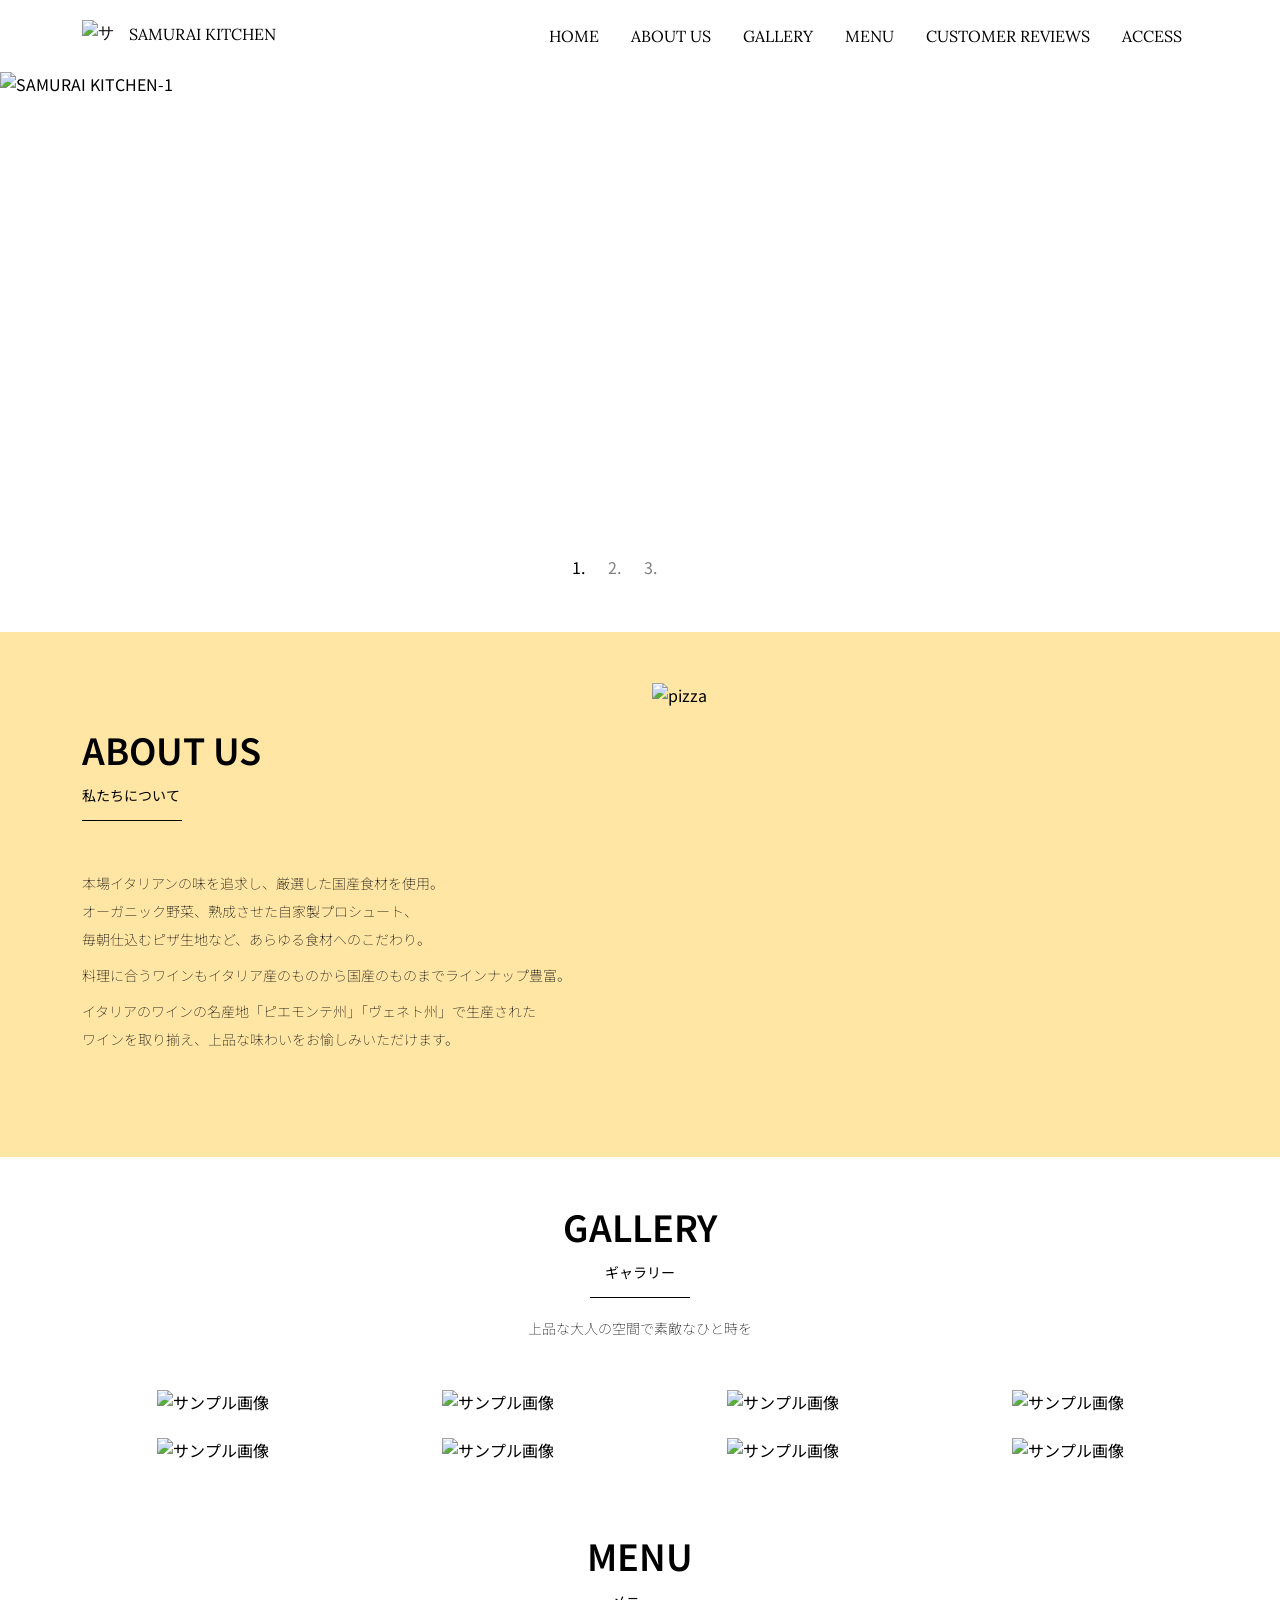
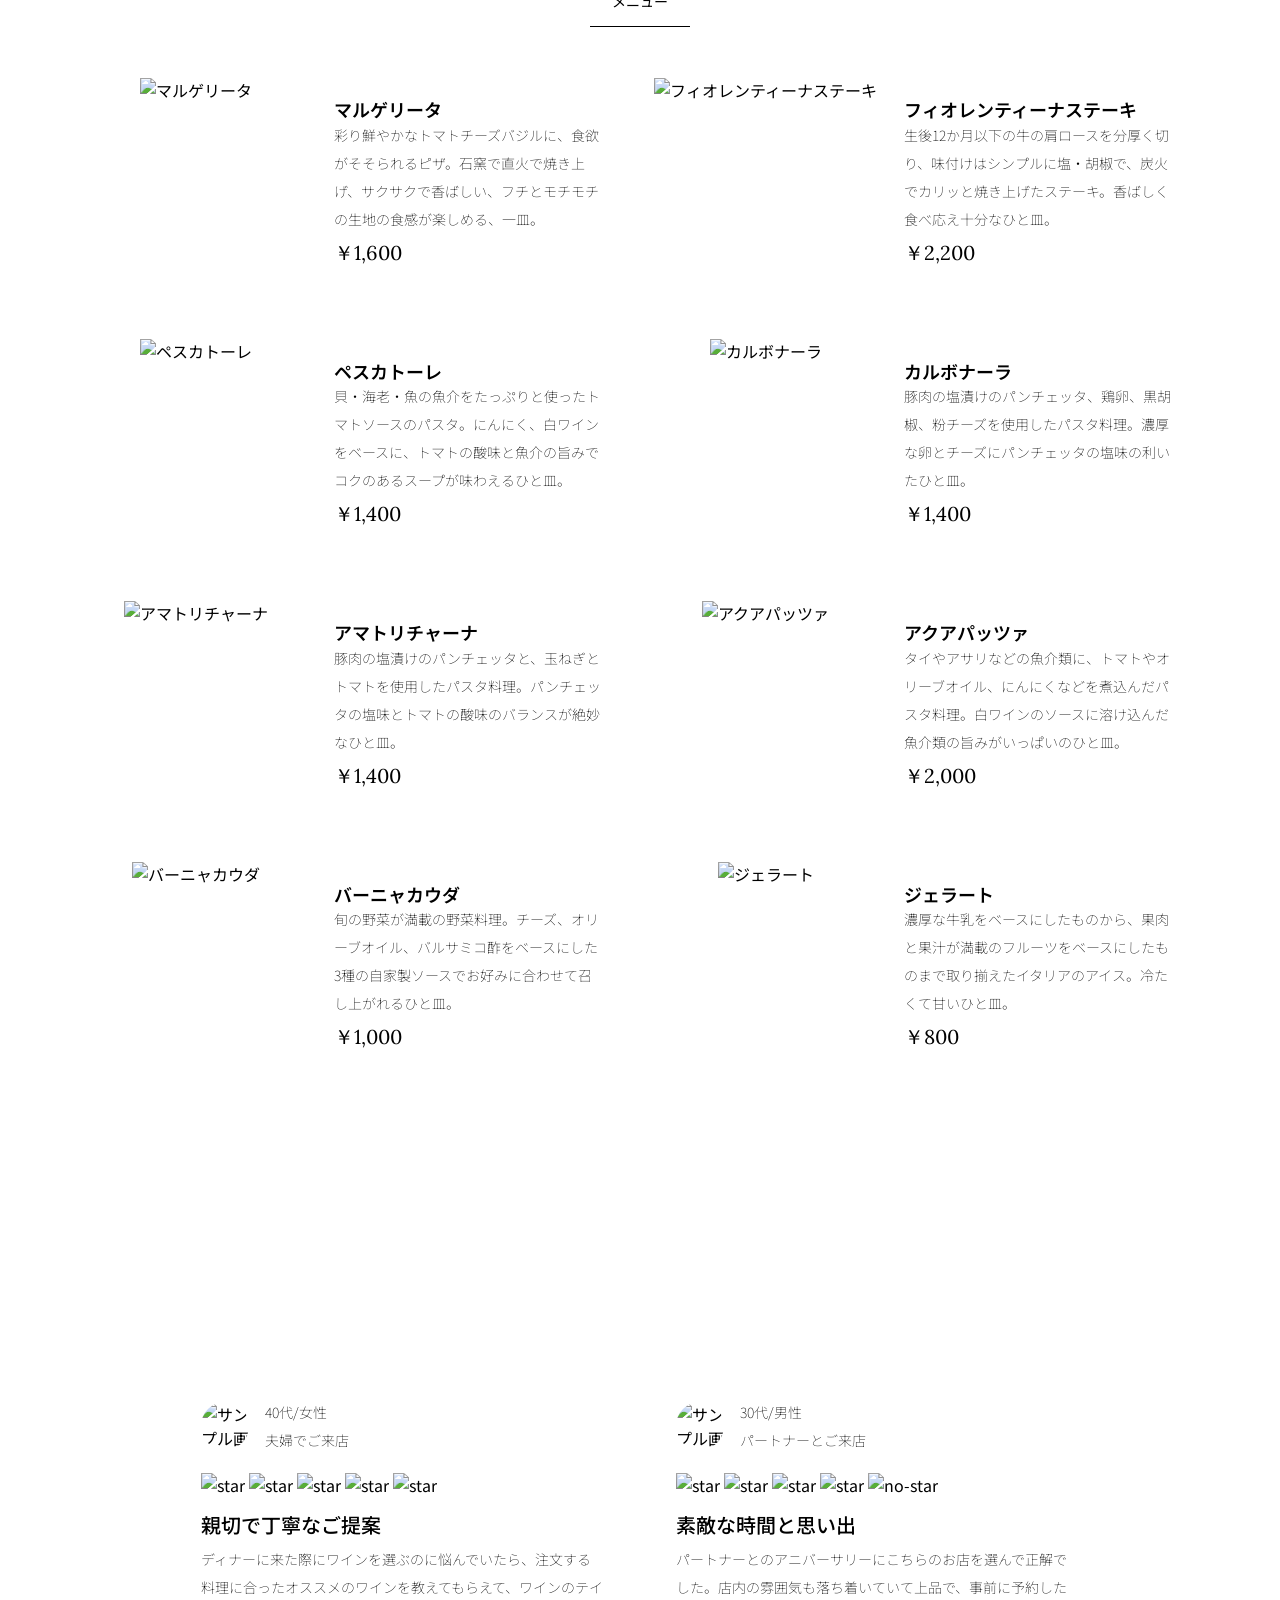
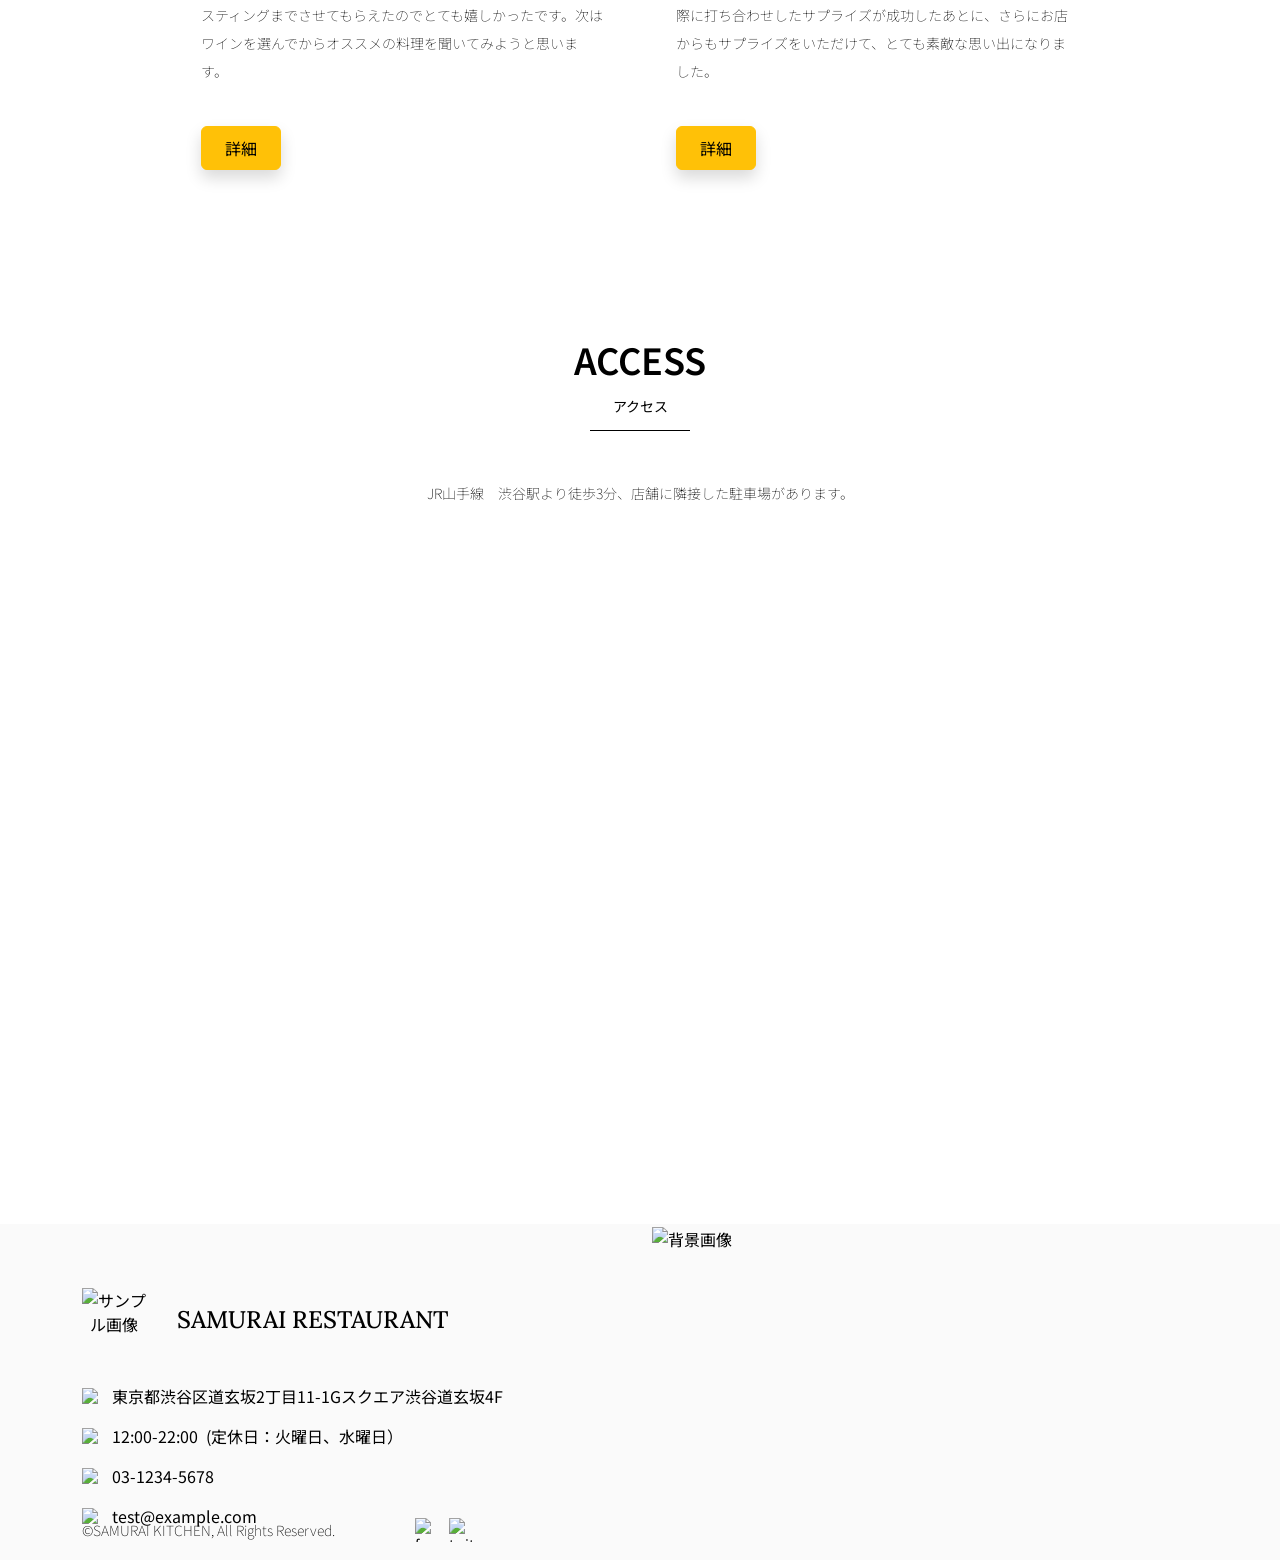
==== kadai_tutorial_output/index.html @ d1724561 "Add files via upload" ====
<!doctype html>
<html lang="ja">

<head>
  <meta charset="utf-8">
  <!-- マルチデバイス対応 -->
  <meta name="viewport" content="width=device-width, initial-scale=1">
  <meta name="description" content="">
  <meta name="author" content="SAMURAI ENGINEER">
  <title>SAMURAI XD_HTML教材</title>
  <!-- 先にBootstrapのCSSを読み込む -->
  <!-- ************************************************ bootstrap.min.cssの読み込み -->
  <!-- BootstrapのCSSの読み込み -->
  <link href="https://cdn.jsdelivr.net/npm/bootstrap@5.0.0-beta1/dist/css/bootstrap.min.css" rel="stylesheet"
    integrity="sha384-giJF6kkoqNQ00vy+HMDP7azOuL0xtbfIcaT9wjKHr8RbDVddVHyTfAAsrekwKmP1" crossorigin="anonymous">
  <!-- ************************************************ bootstrap.bundle.min.jsの読み込み -->
  <!-- BootstrapのJavaScriptライブラリの読み込み -->
  <script src="https://cdn.jsdelivr.net/npm/bootstrap@5.0.0-beta1/dist/js/bootstrap.bundle.min.js"
    integrity="sha384-ygbV9kiqUc6oa4msXn9868pTtWMgiQaeYH7/t7LECLbyPA2x65Kgf80OJFdroafW" crossorigin="anonymous" defer>
  </script>

  <!-- ************************************************ Google Font読み込み -->
  <link rel="preconnect" href="https://fonts.gstatic.com">
  <link href="https://fonts.googleapis.com/css2?family=Lora&display=swap" rel="stylesheet">
  <link href="https://fonts.googleapis.com/css2?family=Noto+Sans+JP:wght@300&display=swap" rel="stylesheet">
  <!-- ************************************************ Font Awesome -->
  <link rel="stylesheet" href="https://use.fontawesome.com/releases/v5.1.0/css/all.css"
    integrity="sha384-lKuwvrZot6UHsBSfcMvOkWwlCMgc0TaWr+30HWe3a4ltaBwTZhyTEggF5tJv8tbt" crossorigin="anonymous">

  <!-- Bootstrapの読み込みのlinkタグよりも後ろに、style.cssを読み込むlinkタグを記述する -->
  <!-- ************************************************今回作成する styles.cssの読み込み -->
  <link href="stylesheet/style.css" rel="stylesheet">
  <!-- ************************************************  -->
</head>

<body>
  <main>
    <!-- ************************************************ ナビゲーションメニュー開始 -->
    <!-- navbarでナビゲーションバー作成。navbar-expand-lgで画面幅が広いときハンバーガーボタンを非表示。 -->
    <nav class="navbar navbar-expand-lg">
      
      <!-- navbarのコンテナ -->
      <div class="container">

        <!-- navbar-brandはロゴ部分。独自クラスのmy_navbar_brandで細かな調整。 -->
        <a class="navbar-brand my_navbar_brand">

          <!-- ロゴのアイコンを配置。navbar_brand_logoは独自クラス。-->
          <img class="img-fluid navbar_brand_logo" src="img/site_logo.png" alt="サイトアイコン"><span>SAMURAI KITCHEN</span>
        </a>

        <!-- navbar-togglerはハンバーガーボタンを表示・非表示にするクラス 。-->
        <div class="navbar-toggler hamburger_menu" data-bs-toggle="collapse" data-bs-target="#navbarNav" aria-controls="navbarNav" aria-expanded="false" aria-label="Toggle navigation">
          <input type="checkbox" id="hamburger_btn_check">
          <label for="hamburger_btn_check" class="hamburger_btn">
            <img class="btn_open" src="img/button_open.png" alt="ナビゲーションメニューのボタン">
            <img class="btn_close" src="img/button_close.png" alt="ナビゲーションメニューのボタン">
          </label>
        </div>

        <!-- これ以降がナビゲーションメニュー部分。説明は後述。-->
        <div class="collapse navbar-collapse justify-content-end" id="navbarNav">
          <ul class="navbar-nav">
            <li class="nav-item px-2">
              <a class="nav-link my_nav_link my-2" aria-current="page" href="#">HOME</a>
            </li>
          
            <li class="nav-item px-2">
              <a class="nav-link my_nav_link my-2" href="#about">ABOUT US</a>
            </li>

            <li class="nav-item px-2">
              <a class="nav-link my_nav_link my-2" href="#gallery">GALLERY</a>
            </li>

            <li class="nav-item px-2">
              <a class="nav-link my_nav_link my-2" href="#menu">MENU</a>
            </li>

            <li class="nav-item px-2">
              <a class="nav-link my_nav_link my-2" href="#review">CUSTOMER REVIEWS</a>
            </li>

            <li class="nav-item px-2">
              <a class="nav-link my_nav_link my-2" href="#access">ACCESS</a>
            </li>

          </ul>
          

        </div>
      </div>
    </nav>

    <!-- ************************************************ ナビゲーションメニュー終了 -->

    <!-- ************************************************ カルーセル開始 -->

    <!-- カルーセル部分 -->
    <!-- idのmyCarouselはインジケーター部分のdata-bs-targetと紐づく必要がある。mb-5で下方向に余白追加。 -->
    <div id="myCarousel" class="carousel slide mb-5" data-bs-ride="carousel">

      <!-- インジケーター部分 -->
      <ol class="carousel-indicators">
        <!-- この箇所と前述のidは紐づいている。data-bs-slide-toの番号がカルーセルの順番。 -->
        <li data-bs-target="#myCarousel" data-bs-slide-to="0" class="active"></li>
        <li data-bs-target="#myCarousel" data-bs-slide-to="1"></li>
        <li data-bs-target="#myCarousel" data-bs-slide-to="2"></li>
      </ol>

      <!-- carousel-inner：カルーセルのキャプションと背景画像の部分。現在は1枚目だけ表示。 -->
      <div class="carousel-inner">
       <div class="carousel-item active">
        <img src="img/slider-1.jpg" alt="SAMURAI KITCHEN-1">
        <div class="carousel-caption">
          <!-- 独自クラスで位置とフォントを変更 -->
          <h1 class="my_carousel_caption">
            Welcome to<br>
            SAMURAI KITCHEN
          </h1>
        </div>
       </div>

       <!-- カルーセル2枚目 -->
       <div class="carousel-item">
        <img src="img/slider-2.jpg" alt="サンプル画像">
        <div class="carousel-caption">
          <h1 class="my_carousel_caption">
            The fabulous combination of&nbsp;wine&nbsp;and&nbsp;food
          </h1>
        </div>
       </div>

       <!-- カルーセル3枚目 -->
        <div class="carousel-item">
          <img src="img/slider-3.jpg" alt="サンプル画像">
          <div class="carousel-caption">
            <h1 class="my_carousel_caption">Get the Italian taste<br>
              at the SAMURAI&nbsp;KITCHEN
            </h1>
          </div>
        </div>

      </div>

      <!-- コントロールボタン 左側 -->
      <a class="carousel-control-prev" href="#myCarousel" role="button" data-bs-slide="prev">
        <span class="carousel-control-prev-icon" aria-hidden="true"></span>
        <span class="visually-hidden">Previous</span>
      </a>

      <!-- コントロールボタン 右側 -->
      <a class="carousel-control-next" href="#myCarousel" role="button" data-bs-slide="next">
        <span class="carousel-control-next-icon" aria-hidden="true"></span>
        <span class="visually-hidden">Next</span>
      </a>
    </div>

    <!-- ************************************************ カルーセル終了 -->

    <!-- ************************************************ アバウトセクション開始 -->
    <!-- idにはaboutを設定 -->
    <section class="about_us_bg" id="about">

      <!--コンテンツの中央揃え。上下方向にパディング（サイズ5）。下方向にマージン（サイズ5）。 -->
      <div class="container py-5 mb-5">

        <!-- rowクラス（行） -->
        <div class="row">

          <!-- 左側カラム（6/12分割） -->
          <div class="col-lg-6 text-left">

            <!-- 上下方向にパディング（サイズ5） -->
            <div class="py-5">

              <!-- 下方向にマージン（サイズ5） -->
              <h2 class="section_title about mb-5">
                ABOUT US
              </h2>
              <!-- 下方向にマージン（サイズ2） -->
              <p class="mb-2">
                本場イタリアンの味を追求し、厳選した国産食材を使用。<br>
                オーガニック野菜、熟成させた自家製プロシュート、<br>
                毎朝仕込むピザ生地など、あらゆる食材へのこだわり。<br>
              </p>

              <!-- 下方向にマージン（サイズ2） -->
              <p class="mb-2">
               料理に合うワインもイタリア産のものから国産のものまでラインナップ豊富。<br>
              </p>

              <!-- 下方向にマージン（サイズ2）-->
              <p class="mb-2">
                イタリアのワインの名産地「ピエモンテ州」「ヴェネト州」で生産された<br>
                ワインを取り揃え、上品な味わいをお愉しみいただけます。<br>
              </p>
            </div>
          </div>

          <!-- 右側カラム（6/12分割） -->
          <div class="col-lg-6">

            <!-- 画像を配置 -->
            <img src="img/img-about-us.png" class="img-fluid" alt="pizza">
          </div>
        </div>
      </div>

    </section>
    <!-- ************************************************ アバウトセクション終了 -->

    <!-- ************************************************ ギャラリーセクション開始 -->
    <section id="gallery">
      <div class="container mb-5">
        <h2 class="mb-3 section_title gallery text-center">GALLERY</h2>
        <p class="text-center mb-5">
          上品な大人の空間で素敵なひと時を
        </p>

        <div class="row">
          <div class="col-6 col-lg-3 mb-4 d-flex justify-content-center">
            <img class="img-fluid" src="img/gallery-1.jpg" alt="サンプル画像">
          </div>

          <div class="col-6 col-lg-3 mb-4 d-flex justify-content-center">
            <img class="img-fluid" src="img/gallery-2.jpg" alt="サンプル画像">
          </div>

          <div class="col-6 col-lg-3 mb-4 d-flex justify-content-center">
            <img class="img-fluid" src="img/gallery-3.jpg" alt="サンプル画像">
          </div>

          <div class="col-6 col-lg-3 mb-4 d-flex justify-content-center">
            <img class="img-fluid" src="img/gallery-4.jpg" alt="サンプル画像">
          </div>

          <div class="col-6 col-lg-3 mb-4 d-flex justify-content-center">
            <img class="img-fluid" src="img/gallery-5.jpg" alt="サンプル画像">
          </div>

          <div class="col-6 col-lg-3 mb-4 d-flex justify-content-center">
            <img class="img-fluid" src="img/gallery-6.jpg" alt="サンプル画像">
          </div>

          <div class="col-6 col-lg-3 mb-4 d-flex justify-content-center">
            <img class="img-fluid" src="img/gallery-7.jpg" alt="サンプル画像">
          </div>

          <div class="col-6 col-lg-3 mb-4 d-flex justify-content-center">
            <img class="img-fluid" src="img/gallery-8.jpg" alt="サンプル画像">
          </div>

        </div>
      </div>
    </section>
    <!-- ************************************************ ギャラリーセクション終了 -->

    <!-- ************************************************ メニューセクション -->
    <section id="menu">
      <!-- タイトル文字部分のコンテナ -->
      <div class="container">
        <div class="row">
          <div class="col-lg-12">

            <!-- タイトル文字 -->
            <!--　タイトル中央揃え、マージンを下方向へ5 -->
            <h2 class="section_title menu text-center mb-5">MENU</h2>
          </div>
        </div>
      </div>

      <!-- メニュー部分のコンテナ -->
      <div class="container mb-5">
        <div class="row">

          <!-- 左側メニュー -->
          <div class="col-12 col-lg-6">

            <!-- さらに子要素を5:7で分割 -->
            <div class="row g-0 mb-4">
              <div class="col-12 col-lg-5 text-center">

                <!-- 左側メニュー画像部分 -->
                <img src="img/margherita.png" class="img-fluid" alt="マルゲリータ">
              </div>

              <!-- 右側テキスト部分 -->
              <div class="col-12 col-lg-7 p-4">
                <h4 class="mb-0 menu_title">マルゲリータ</h4>
                <p class="my-auto">彩り鮮やかなトマトチーズバジルに、食欲がそそられるピザ。石窯で直火で焼き上げ、サクサクで香ばしい、フチとモチモチの生地の食感が楽しめる、一皿。</p>
                <p class="menu_price">￥1,600</p>
              </div>
            </div>
          </div>

          <!-- 右側部分メニュー。上記と同じ内容なのでコメント省略 -->
          <div class="col-12 col-lg-6">
            <div class="row g-0 mb-4">
              <div class="col-12 col-lg-5 text-center">
                <img src="img/steak.png" class="img-fluid" alt="フィオレンティーナステーキ">
              </div>
              <div class="col-12 col-lg-7 p-4">
                <h4 class="mb-0 menu_title">フィオレンティーナステーキ</h4>
                <p class="my-auto">生後12か月以下の牛の肩ロースを分厚く切り、味付けはシンプルに塩・胡椒で、炭火でカリッと焼き上げたステーキ。香ばしく食べ応え十分なひと皿。</p>
                <p class="menu_price">￥2,200</p>
              </div>
            </div>
          </div>
          <!-- 以降、メニューの数だけ同じコード繰り返し記載 -->

          <!-- 左側メニュー -->
          <div class="col-12 col-lg-6">

            <!-- さらに子要素を5:7で分割 -->
            <div class="row g-0 mb-4">
              <div class="col-12 col-lg-5 text-center">

                <!-- 左側メニュー画像部分 -->
                <img src="img/pescatore.png" class="img-fluid" alt="ペスカトーレ">
              </div>

              <!-- 右側テキスト部分 -->
              <div class="col-12 col-lg-7 p-4">
                <h4 class="mb-0 menu_title">ペスカトーレ</h4>
                <p class="my-auto">貝・海老・魚の魚介をたっぷりと使ったトマトソースのパスタ。にんにく、白ワインをベースに、トマトの酸味と魚介の旨みでコクのあるスープが味わえるひと皿。</p>
                <p class="menu_price">￥1,400</p>
              </div>
            </div>
          </div>

          <!-- 右側部分メニュー。上記と同じ内容なのでコメント省略 -->
          <div class="col-12 col-lg-6">
            <div class="row g-0 mb-4">
              <div class="col-12 col-lg-5 text-center">
                <img src="img/carbonara.png" class="img-fluid" alt="カルボナーラ">
              </div>
              <div class="col-12 col-lg-7 p-4">
                <h4 class="mb-0 menu_title">カルボナーラ</h4>
                <p class="my-auto">豚肉の塩漬けのパンチェッタ、鶏卵、黒胡椒、粉チーズを使用したパスタ料理。濃厚な卵とチーズにパンチェッタの塩味の利いたひと皿。</p>
                <p class="menu_price">￥1,400</p>
              </div>
            </div>
          </div>

          <!-- 左側メニュー -->
          <div class="col-12 col-lg-6">

            <!-- さらに子要素を5:7で分割 -->
            <div class="row g-0 mb-4">
              <div class="col-12 col-lg-5 text-center">

                <!-- 左側メニュー画像部分 -->
                <img src="img/amatriciana.png" class="img-fluid" alt="アマトリチャーナ">
              </div>

              <!-- 右側テキスト部分 -->
              <div class="col-12 col-lg-7 p-4">
                <h4 class="mb-0 menu_title">アマトリチャーナ</h4>
                <p class="my-auto">豚肉の塩漬けのパンチェッタと、玉ねぎとトマトを使用したパスタ料理。パンチェッタの塩味とトマトの酸味のバランスが絶妙なひと皿。</p>
                <p class="menu_price">￥1,400</p>
              </div>
            </div>
          </div>

          <!-- 右側部分メニュー。上記と同じ内容なのでコメント省略 -->
          <div class="col-12 col-lg-6">
            <div class="row g-0 mb-4">
              <div class="col-12 col-lg-5 text-center">
                <img src="img/acqua-pazza.png" class="img-fluid" alt="アクアパッツァ">
              </div>
              <div class="col-12 col-lg-7 p-4">
                <h4 class="mb-0 menu_title">アクアパッツァ</h4>
                <p class="my-auto">タイやアサリなどの魚介類に、トマトやオリーブオイル、にんにくなどを煮込んだパスタ料理。白ワインのソースに溶け込んだ魚介類の旨みがいっぱいのひと皿。</p>
                <p class="menu_price">￥2,000</p>
              </div>
            </div>
          </div>

          <!-- 左側メニュー -->
          <div class="col-12 col-lg-6">

            <!-- さらに子要素を5:7で分割 -->
            <div class="row g-0 mb-4">
              <div class="col-12 col-lg-5 text-center">

                <!-- 左側メニュー画像部分 -->
                <img src="img/bagna-cauda.png" class="img-fluid" alt="バーニャカウダ">
              </div>

              <!-- 右側テキスト部分 -->
              <div class="col-12 col-lg-7 p-4">
                <h4 class="mb-0 menu_title">バーニャカウダ</h4>
                <p class="my-auto">旬の野菜が満載の野菜料理。チーズ、オリーブオイル、バルサミコ酢をベースにした3種の自家製ソースでお好みに合わせて召し上がれるひと皿。</p>
                <p class="menu_price">￥1,000</p>
              </div>
            </div>
          </div>

          <!-- 右側部分メニュー。上記と同じ内容なのでコメント省略 -->
          <div class="col-12 col-lg-6">
            <div class="row g-0 mb-4">
              <div class="col-12 col-lg-5 text-center">
                <img src="img/gelato.png" class="img-fluid" alt="ジェラート">
              </div>
              <div class="col-12 col-lg-7 p-4">
                <h4 class="mb-0 menu_title">ジェラート</h4>
                <p class="my-auto">濃厚な牛乳をベースにしたものから、果肉と果汁が満載のフルーツをベースにしたものまで取り揃えたイタリアのアイス。冷たくて甘いひと皿。</p>
                <p class="menu_price">￥800</p>
              </div>
            </div>
          </div>

          <!-- 以下の閉じタグ3つは必要 -->
        </div>
      </div>

    </section>
    <!-- ************************************************ メニューセクション終了 -->

    <!-- ************************************************ レビューセクション開始 -->
    <section id="review">

      <!-- review wrapperで背景画像を設定します -->
      <div class="review_wrapper">

        <!-- container部分 -->
        <div class="container py-5 mb-5">

          <!-- 中央揃えでタイトルを表示 -->
          <div class="text-center mb-5">
            <h2 class="section_title review text-center text-white">CUSTOMER REVIEWS</h2>
          </div>

          <!-- row部分：左右のカラムを中央揃え -->
          <div class="row pb-5 justify-content-center">

            <!-- 左側カラム -->
            <div class="col-12 col-lg-5 mt-3">

              <!-- 背景色を白色に設定 -->
              <div class="bg-white h_420">

                <!-- 内側にパディング4 -->
                <div class="p-4">

                  <!-- 顔写真と年齢などのテキストはd-flexで横並びにする　中央揃え -->
                  <div class="d-flex align-items-center">
                    <!-- お客様の画像を配置 -->
                    <img src="img/customer-woman.png" class="reviewer_img" alt="サンプル画像">
                    <div>
                      <!-- お客様情報のテキスト -->
                      <p class="my-0">40代/女性</p>
                      <p class="my-0">夫婦でご来店</p>
                    </div>
                  </div>

                  <div class="my-3">
                    <!-- 星の画像を表示 -->
                    <img src="img/star-point.png" class="star_img" alt="star">
                    <img src="img/star-point.png" class="star_img" alt="star">
                    <img src="img/star-point.png" class="star_img" alt="star">
                    <img src="img/star-point.png" class="star_img" alt="star">
                    <img src="img/star-point.png" class="star_img" alt="star">
                  </div>

                  <!-- レビュータイトル -->
                  <h5>親切で丁寧なご提案</h5>
                  <!-- レビュー内容 -->
                  <p>
                    ディナーに来た際にワインを選ぶのに悩んでいたら、注文する料理に合ったオススメのワインを教えてもらえて、ワインのテイスティングまでさせてもらえたのでとても嬉しかったです。次はワインを選んでからオススメの料理を聞いてみようと思います。
                  </p>

                  <!-- 黄色のボタンを配置 -->
                  <button type="button" class="btn btn-warning shadow fix_bottom">詳細</button>
                </div>
              </div>
            </div>

            <!-- 右側カラム：左側カラムと内容が同じなので説明は省略 -->
            <div class="col-12 col-lg-5 mt-3">
              <div class="bg-white h_420">
                <div class="p-4">
                  <div class="d-flex align-items-center">
                    <img src="img/customer-man.png" class="reviewer_img" alt="サンプル画像">
                    <div>
                      <p class="my-0">30代/男性</p>
                      <p class="my-0">パートナーとご来店</p>
                    </div>
                  </div>
                  <div class="my-3">
                    <img src="img/star-point.png" class="star_img" alt="star">
                    <img src="img/star-point.png" class="star_img" alt="star">
                    <img src="img/star-point.png" class="star_img" alt="star">
                    <img src="img/star-point.png" class="star_img" alt="star">
                    <img src="img/star-no-point.png" class="star_img" alt="no-star">
                  </div>
                  <h5>素敵な時間と思い出</h5>
                  <p>
                    パートナーとのアニバーサリーにこちらのお店を選んで正解でした。店内の雰囲気も落ち着いていて上品で、事前に予約した際に打ち合わせしたサプライズが成功したあとに、さらにお店からもサプライズをいただけて、とても素敵な思い出になりました。
                  </p>
                  <button type="button" class="btn btn-warning shadow fix_bottom">詳細</button>
                </div>
              </div>
            </div>
          </div>
         </div>
      </div>
    </section>

    <!-- ************************************************ レビューセクション終了 -->



    <!-- ************************************************ アクセスセクション開始 -->
    <section id="access">
      <div class="container">

        <div class="row">
          <div class="col-lg-12 text-center mb-5">
            <h2 class="section_title text-center access mb-5">ACCESS</h2>
            <p>JR山手線　渋谷駅より徒歩3分、店舗に隣接した駐車場があります。</p>
          </div>
        </div>
      </div>

      <div class="container mb-5 px-2">
        <!-- この部分にマップを配置 -->
        <iframe src="https://www.google.com/maps/embed?pb=!1m18!1m12!1m3!1d3241.2787757026895!2d139.74691877483653!3d35.67013713058501!2m3!1f0!2f0!3f0!3m2!1i1024!2i768!4f13.1!3m3!1m2!1s0x60188b602972bb83%3A0xa6b553df33a5bd04!2zU0FNVVJBSSBFTkdJTkVFUiDkvo3jgqjjg7Pjgrjjg4vjgqI!5e0!3m2!1sja!2sjp!4v1781407801651!5m2!1sja!2sjp" width="800" height="600" style="border:0;" allowfullscreen="" loading="lazy" referrerpolicy="no-referrer-when-downgrade" class="w-100" style="height: 50vh;" loading="lazy"></iframe>
      </div>
    </section>
    <!-- ************************************************ アクセスセクション終了 -->


    <!-- ************************************************ フッター開始 -->
    <footer id="footer">
      <div class="container">
        <div class="row">

          <!-- 2カラムに分けたレイアウトの左側カラム -->
          <div class="col-12 col-lg-6 position-relative">

            <!-- 左側カラムのレイアウトをさらに分けるためにrowを使用 -->
            <div class="row pt-5">

              <!-- 画面をさらに2:10に分割 -->
              <!-- ここは2:10の2の部分 -->
              <div class="col-lg-2 text-center my-3">

                <!-- サイトロゴ -->
                <img class="img-fluid footer_brand_logo" src="img/site_logo.png" alt="サンプル画像">
              </div>

              <!-- ここは2:10の10の部分 -->
              <div class="col-lg-10 align-self-center my-3">
                <!-- タイトル文字 -->
                <h2 class="m-0 footer_text">SAMURAI RESTAURANT</h2>
              </div>
            </div>

            <!-- 営業時間などのテキストを追加 -->
            <div class="restaurant_info py-3">
              <div class="d-flex mb-3">
                <img src="img/icon-Marker.png" alt="marker">
                <p class="p-0 m-0">東京都渋谷区道玄坂2丁目11-1Gスクエア渋谷道玄坂4F</p>
              </div>
              <div class="d-flex mb-3">
                <img src="img/icon-Clock.png" alt="clock">
                <p class="p-0 m-0">12:00-22:00&nbsp;&nbsp;(定休日：火曜日、水曜日）</p>
              </div>
              <div class="d-flex mb-3">
                <img src="img/icon-Phone.png" alt="phone">
                <p class="p-0 m-0">03-1234-5678</p>
              </div>
              <div class="d-flex mb-3">
                <img src="img/icon-Mail.png" alt="mail">
                <p class="p-0 m-0">test@example.com</p>
              </div>
            </div>

            <!-- コピーライトを追加 -->
            <div class="copy_right align-items-center">
              <p>
                ©SAMURAI KITCHEN, All Rights Reserved.
              </p>

              <!-- SNSアイコンを表示 -->
              <img src="img/icon-facebook.png" class="sns_img" alt="facebook">
              <img src="img/icon-twitter.png" class="sns_img" alt="twitter">
            </div>
          </div>

          <!-- 2カラムに分けたレイアウトの右側カラム -->
          <div class="col-12 col-lg-6 d-none d-lg-block">
            <!-- 背景画像を表示 -->
            <img src="img/background-footer.jpg" alt="背景画像">
          </div>
        </div>
      </div>
    </footer>
    <!-- ************************************************ フッター終了 -->
  </main>
</body>

</html>
---- kadai_tutorial_output/stylesheet/style.css ----
/* ----------------------------------------------- 共通 */
html,
body {
  overflow-x: hidden;
}

body {
  color: #000000;
  font-family: 'Noto Sans JP', sans-serif;
  padding-bottom: 0;

}

p {
  line-height: 2.0em;
  font-weight: 100;
  font-style: normal;
  font-size: 14px;

}

.section_title {
  /* フォントサイズ36px */
  font-size: 36px;

  /* フォントの太さ600 標準は400です */
  font-weight: 600;
}

/* section_titleに疑似要素を追加 */
.section_title::after {
  /* 疑似要素はデフォルトでインライン要素のためブロック要素に変更 */
  display: block;

  /* サブタイトル文字の大きさや余白を設定 */
  font-size: 14px;
  font-weight: 400;
  padding: 16px 0 16px;

  /* 下線の幅を100pxに設定 */
  width: 100px;

  /* 下線を直線・1px・黒色に設定 */
  border-bottom: solid 1px #000000;
}


/* ----------------------------------------------- ナビゲーションメニュー */
.navbar_brand_logo {
  
  /* サイズを32pxの正方形へ変更 */
  width: 32px;
  height: 32px;

  /* imgはインライン要素なのでインラインブロックに設定 */
  display: inline-block;

  /* "SAMURAI KITCHEN" 文字との空白を15pxに設定 */
  margin-right: 15px;
}

.my_navbar_brand,
.my_nav_link {
  font-size: 16px;
  font-family: 'Lora', serif;
  color: #000000 !important;
}

/* Bootstrapのボタンに初期設定されている周囲のborder（枠線）を消す */
.navbar-toggler {
  padding: 0 !important;
  border: none;
}

/* ハンバーガーボタンがチェック状態である（押されている）とき、閉じるボタン（×）を表示する */
#hamburger_btn_check:checked~.hamburger_btn .btn_close {
  display: block;
}

/* ハンバーガーボタンがチェック状態である（押されている）とき、ハンバーガーを表示しない */
#hamburger_btn_check:checked~.hamburger_btn .btn_open {
  display: none;
}

/* 最初に表示したときは、閉じるボタン（×）は表示しない */
.btn_close {
  display: none;
}

/* ハンバーガーボタンが押されているかを判断するためのチェックボックスは隠す */
#hamburger_btn_check {
  display: none;
}


/* ----------------------------------------------- ナビゲーションバー */





/* ----------------------------------------------- カールセル */
.my_carousel_caption {

  /* フォントサイズ52px */
  font-size: 52px;

  /* 上下方向に余白追加 */
  padding-top: 1.25rem;
  padding-bottom: 1.25rem;

  /* フォント色は白色 */
  color: #fff;

  /* テキスト中央揃え */
  text-align: center;
  font-family: 'Lora', serif;
  line-height: 1.5em;
}

.my_carousel_caption::before {
  content: url(../img/logoSymbol_White.png);
  display: block;
}

/* スマートフォン画面幅（画面幅が最大375pxまで）の場合、以下のスタイルを適用。　*/
@media screen and (max-width:375px) {
  .my_carousel_caption {

    /* フォントサイズを27pxにする */
    font-size: 27px;
  }
}

/* carousel-itemの高さを32remに指定 */
.carousel-item {
  height: 32rem;
}

/* carousel-item直下の子要素imgタグに設定 */
.carousel-item>img {

  /* 絶対位置を指定 */
  position: absolute;
  top: 0;
  left: 0;
  min-width: 100%;

  /* 高さはcarousel-itemに揃える */
  height: 32rem;
}






/* ----------------------------------------------- アバウト */

/* aboutクラスのあとに"私たちについて"の文字を追加 */
.about::after {
  content: "私たちについて";
}

.about_us_bg {
  background-color: #FFE6A5;
}




/* ----------------------------------------------- ギャラリー */
.gallery::after {
  content: "ギャラリー";
  margin: 0 auto 0;
}




/* ----------------------------------------------- メニュー */
.menu::after {
  content: "メニュー";
  margin: 0 auto 0;
}

.menu_title {
  font-size: 18px;
  font-weight: 600;
  font-style: normal;
}

.menu_price {
  font-size: 20px;
  font-weight: 400;
  font-family: 'Lora', serif;
}


/* ----------------------------------------------- レビュー */
/* 背景画像を設定 */
.review_wrapper {
  background-image: url(../img/background-reviews.jpg);
  background-repeat: no-repeat;
  background-size: cover;
}

/* サブタイトルを疑似要素で表示 */
.review::after {
  content: "お客様の声";
  margin: 0 auto 0;
  border-bottom: solid 1px #FFFFFF;
}

/* 白い背景色の高さを固定 */
.h_420 {
  height: 420px;
  position: relative;
}

/* レビューの画像を修正 */
.reviewer_img {
  /* サイズを48px */
  width: 48px;
  height: 48px;

  /* 円形にします */
  border-radius: 50%;
  margin-right: 16px;
}

/* 星のアイコン画像です */
.star_img {
  /* サイズを25pxにします */
  width: 25px;
  height: 25px;
}

/* 詳細ボタンを下部に固定 */
.fix_bottom {
  /* positionプロパティで絶対配置 */
  position: absolute;

  /* ボタンのサイズ変更 */
  width: 80px;
  height: 44px;

  /* 左から24px、下から24pxの位置に配置 */
  left: 24px;
  bottom: 24px;
}

/* ----------------------------------------------- アクセス */
.access::after {
  content: "アクセス";
  margin: 0 auto 0;
}




/* ----------------------------------------------- フッター */
 /* 背景色を画像の背景と同じ色に設定 */
#footer {
  background-color: #FAFAFA;
}

/* position: absoluteで下からの距離で固定 */
.copy_right {
  font-size: 14px;

  /* 先祖要素のdivタグの左下の角を基準に絶対配置します */
  position: absolute;

  /* 下から1rem 左から12px */
  bottom: 1rem;
  left: 12px;
  display: flex;
}

/* copy_rightのクラスを適用したdivタグの子要素のpタグに適用される */
.copy_right>p {
  margin-right: 5rem;
  margin-bottom: 0;
}

/* copy_rightのクラスを適用したdivタグの子要素で、sns_imgクラスを適用しているimgタグに適用される */
.copy_right>img.sns_img {
  /* SNSアイコンのサイズ24px */
  height: 24px;
  width: 24px;

  /* 右方向へ余白10px */
  margin-right: 10px;
  margin-top: 0;
}

/* restaurant_info直下の子要素pタグ全てに適用される */
.restaurant_info p {
  font-weight: 400;
  line-height: 1.5;
  font-size: 16px;
}

/* restaurant_info直下の子要素imgタグ全てに適用される */
.restaurant_info img {
  width: 20px;
  height: 20px;
  margin-right: 10px;
  line-height: 1.5;
  margin-top: auto;
}

/* サイトアイコンを64pxに設定 */
.footer_brand_logo {
  width: 64px;
  height: 64px;
  display: inline-block;
  /* 右側余白15px */
  margin-right: 15px;
}

/* サイトタイトルのフォントをserif体（明朝体）に設定 */
.footer_text {
  font-size: 24px;
  font-family: 'Lora', serif;
}

@media screen and (max-width: 991px) {
  .footer_text,
  .copy_right {
    margin-top: 2rem;
    text-align: center;
    position: relative;
  }

  .copy_right>p,img {
    margin-right: 1rem;
    font-size: 14px;
    margin: 0;
    line-height: 35px;
  }
}
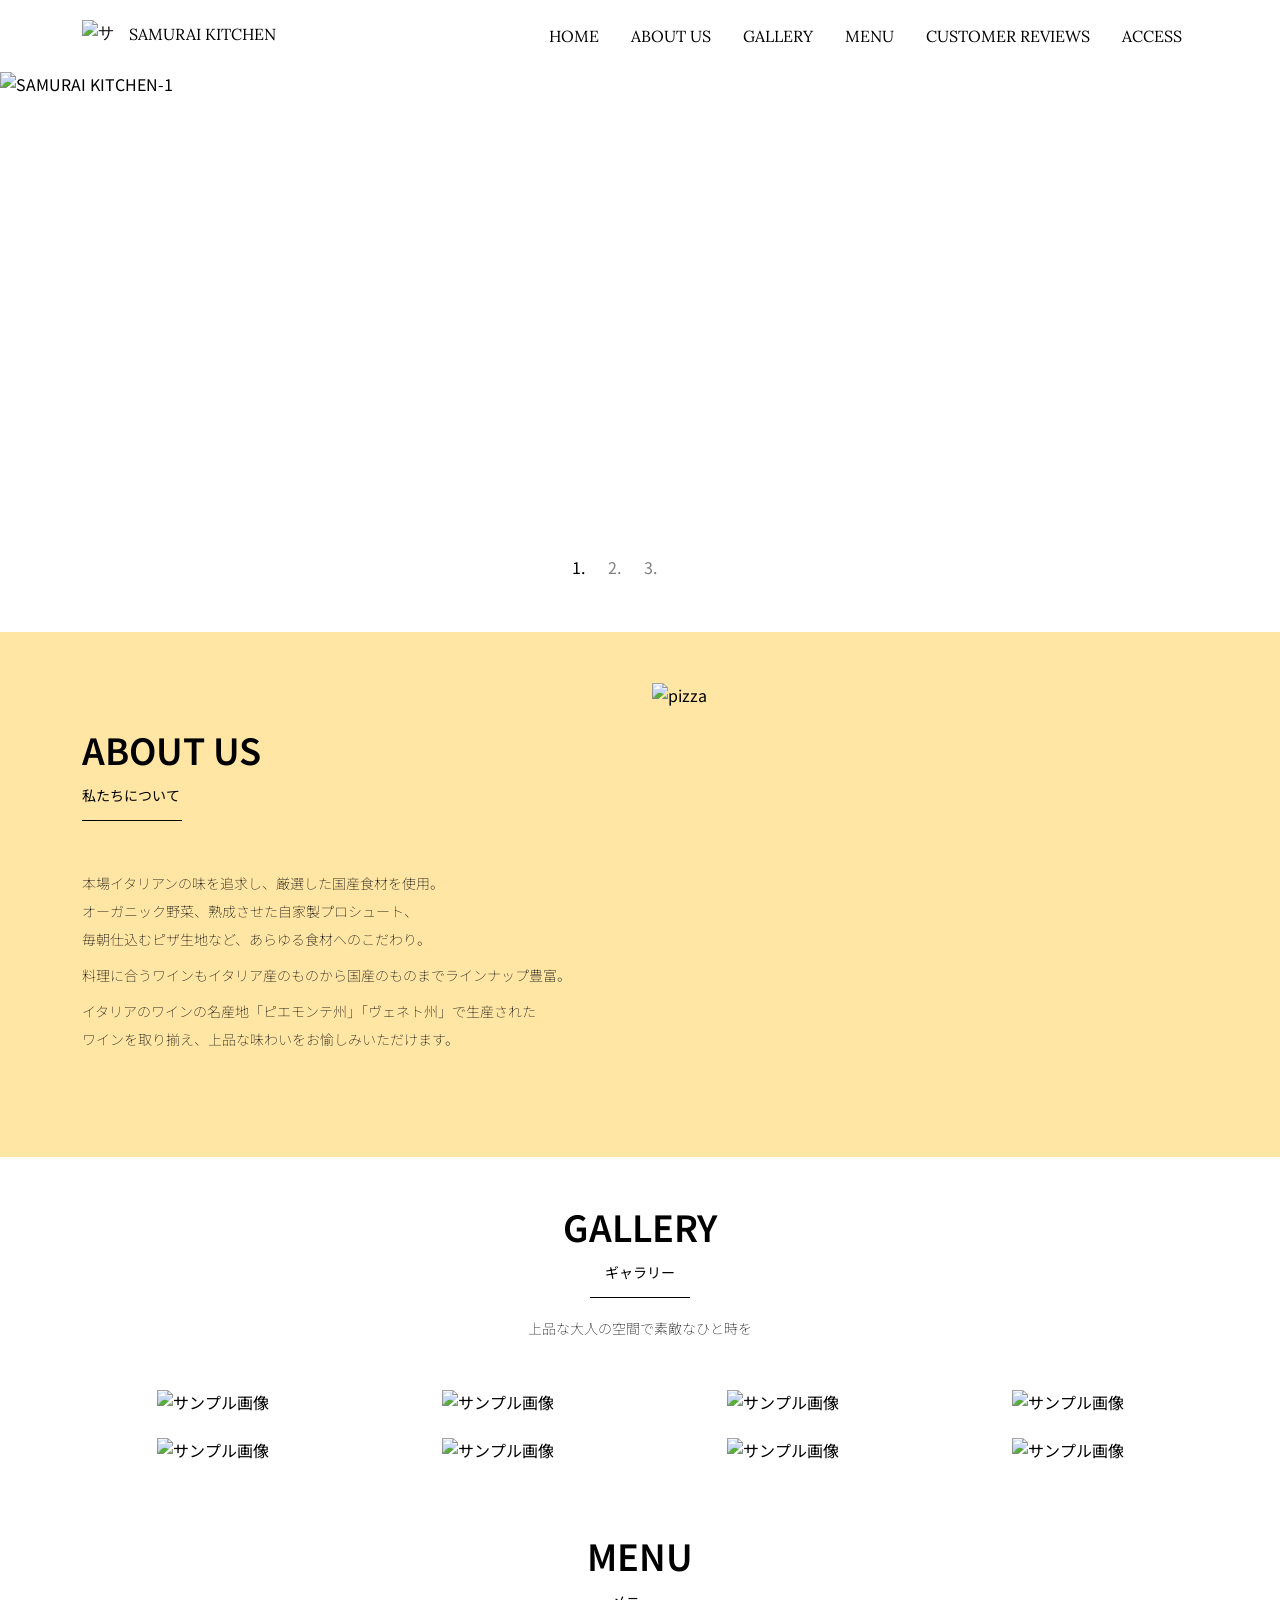
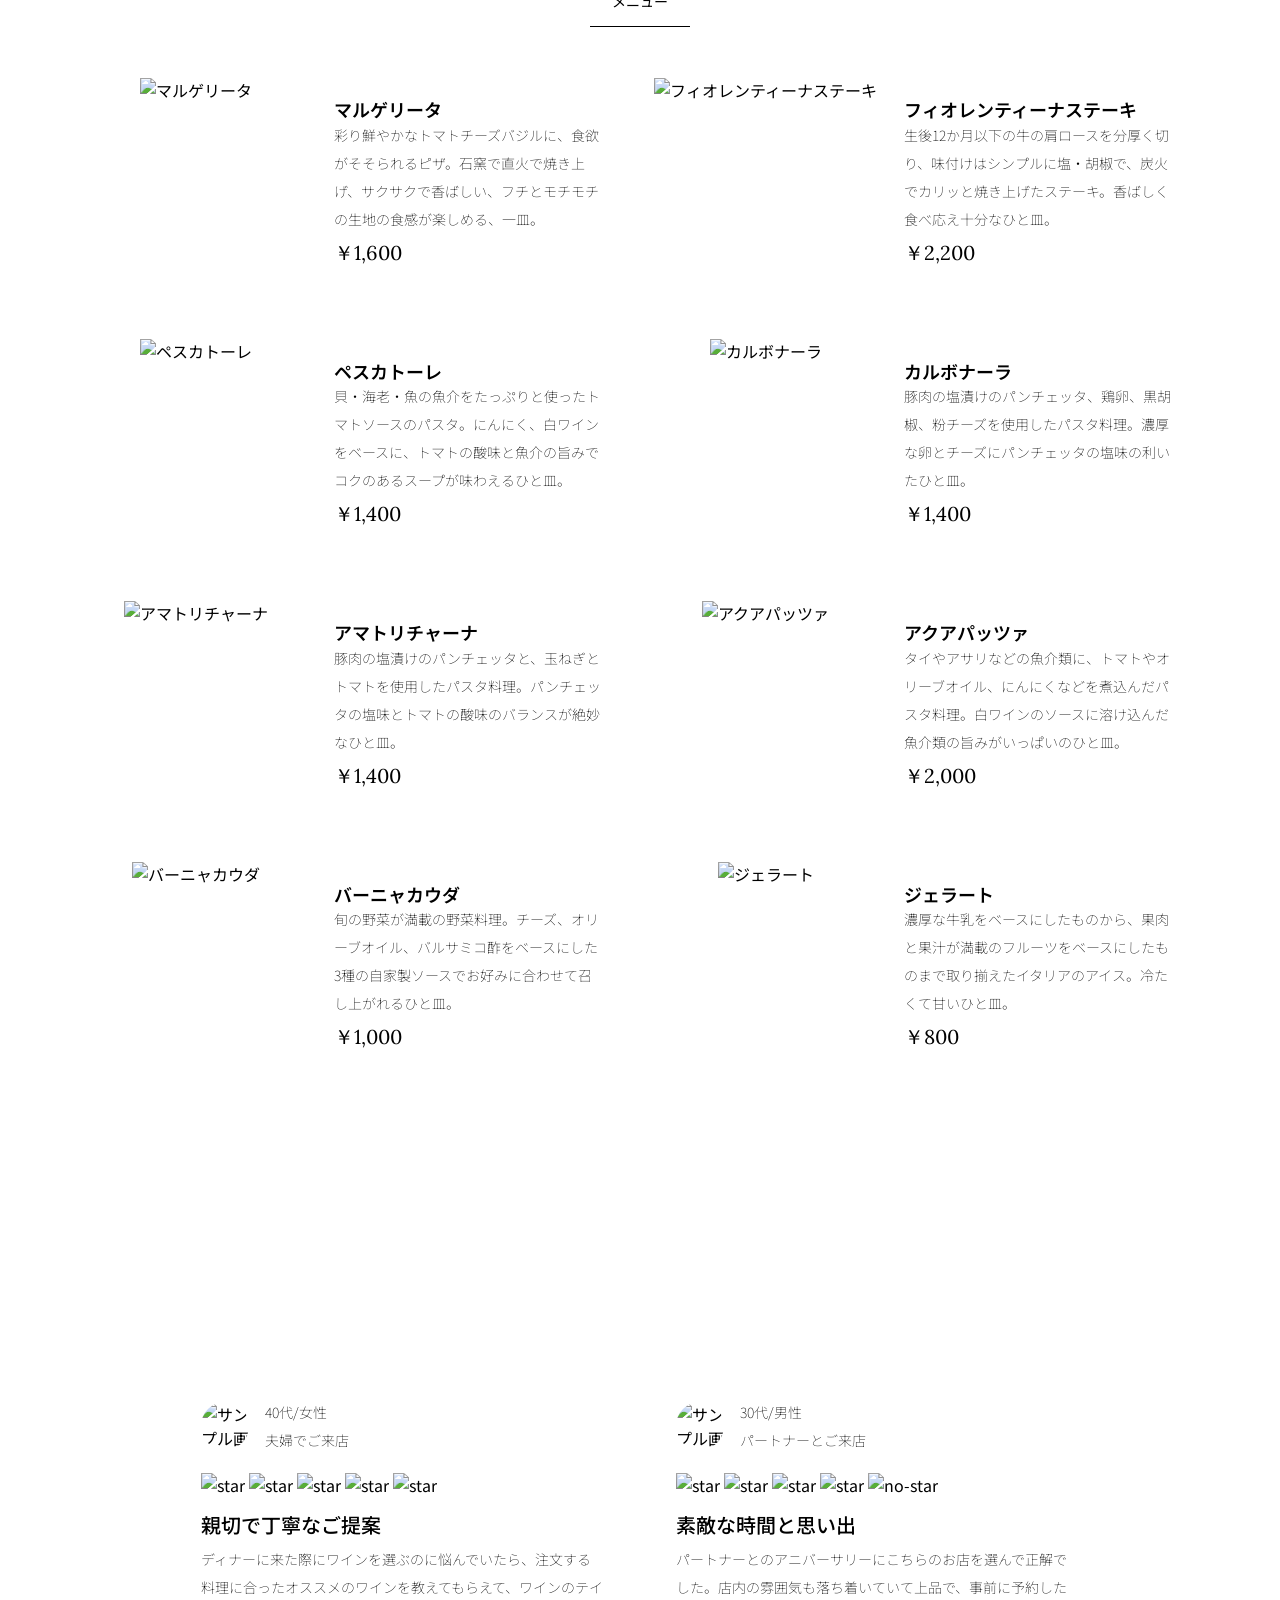
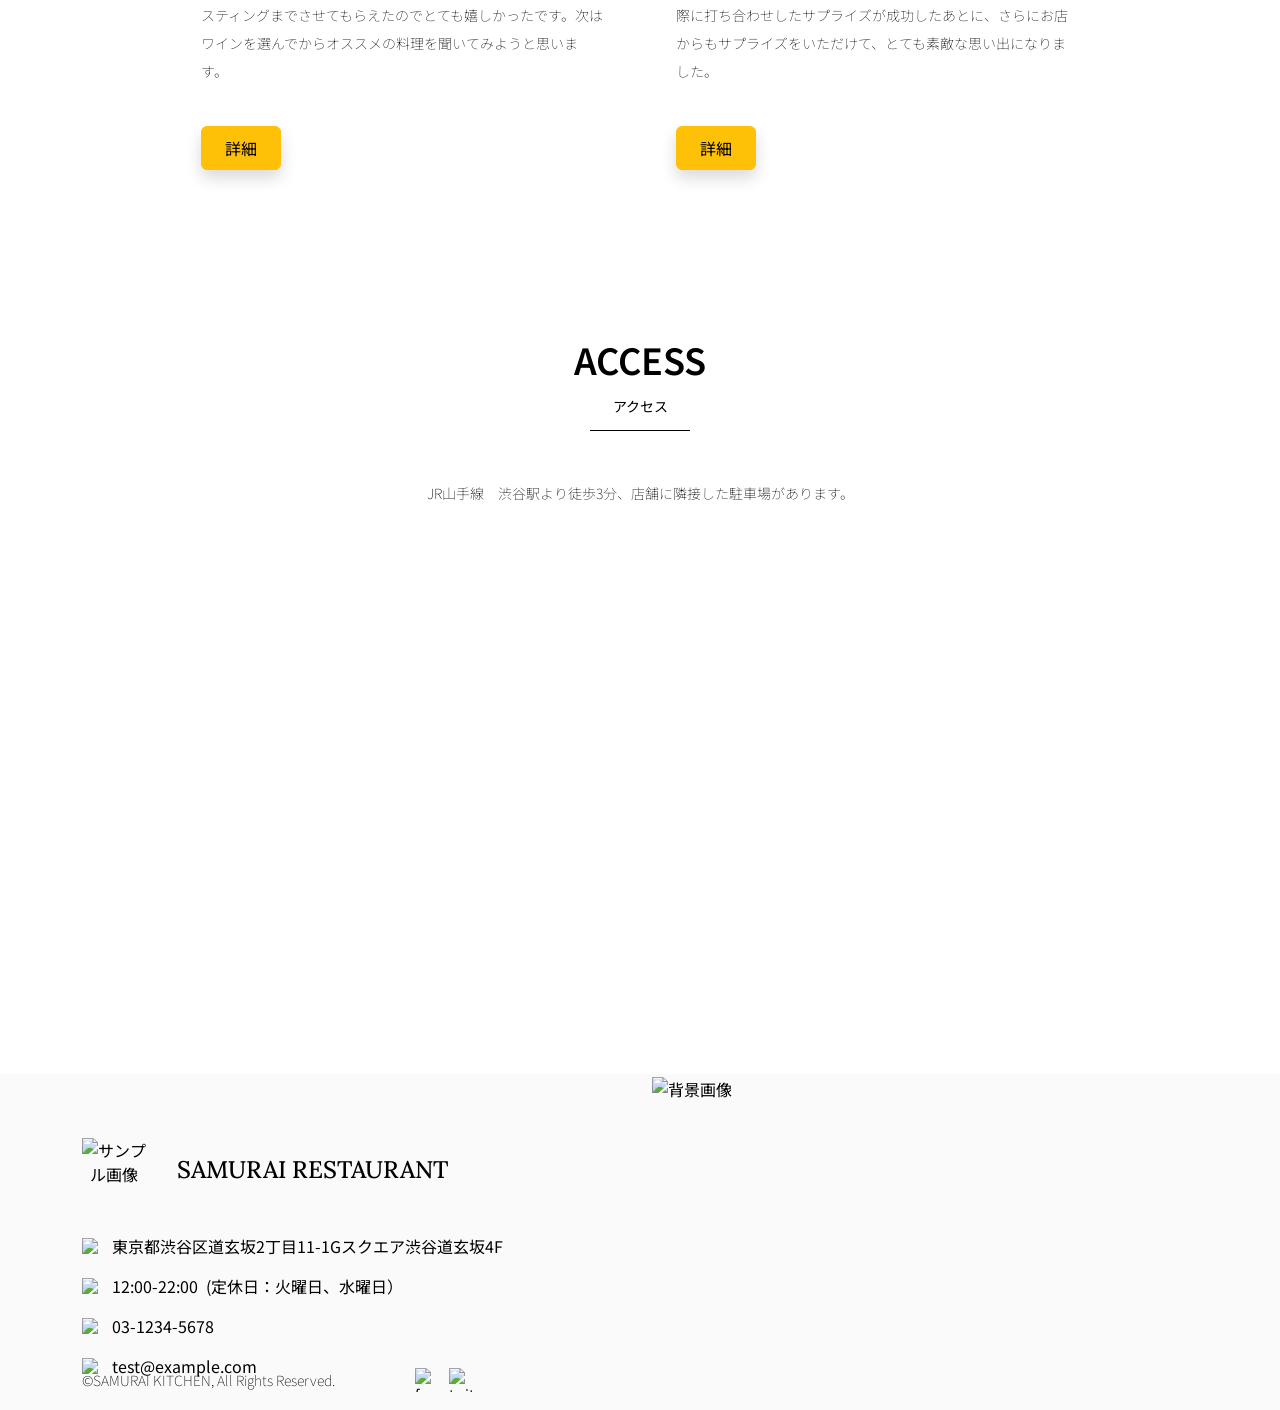
==== commit f5cdb338: "Update index.html" ====
--- a/kadai_tutorial_output/index.html
+++ b/kadai_tutorial_output/index.html
@@ -43,7 +43,7 @@
       <div class="container">
 
         <!-- navbar-brandはロゴ部分。独自クラスのmy_navbar_brandで細かな調整。 -->
-        <a class="navbar-brand my_navbar_brand">
+        <a class="navbar-brand my_navbar_brand" href="#">
 
           <!-- ロゴのアイコンを配置。navbar_brand_logoは独自クラス。-->
           <img class="img-fluid navbar_brand_logo" src="img/site_logo.png" alt="サイトアイコン"><span>SAMURAI KITCHEN</span>
@@ -526,7 +526,7 @@
 
       <div class="container mb-5 px-2">
         <!-- この部分にマップを配置 -->
-        <iframe src="https://www.google.com/maps/embed?pb=!1m18!1m12!1m3!1d3241.2787757026895!2d139.74691877483653!3d35.67013713058501!2m3!1f0!2f0!3f0!3m2!1i1024!2i768!4f13.1!3m3!1m2!1s0x60188b602972bb83%3A0xa6b553df33a5bd04!2zU0FNVVJBSSBFTkdJTkVFUiDkvo3jgqjjg7Pjgrjjg4vjgqI!5e0!3m2!1sja!2sjp!4v1781407801651!5m2!1sja!2sjp" width="800" height="600" style="border:0;" allowfullscreen="" loading="lazy" referrerpolicy="no-referrer-when-downgrade" class="w-100" style="height: 50vh;" loading="lazy"></iframe>
+        <iframe src="https://www.google.com/maps/embed?pb=!1m18!1m12!1m3!1d3241.2787757026895!2d139.74691877483653!3d35.67013713058501!2m3!1f0!2f0!3f0!3m2!1i1024!2i768!4f13.1!3m3!1m2!1s0x60188b602972bb83%3A0xa6b553df33a5bd04!2zU0FNVVJBSSBFTkdJTkVFUiDkvo3jgqjjg7Pjgrjjg4vjgqI!5e0!3m2!1sja!2sjp!4v1781407801651!5m2!1sja!2sjp" width="800" height="600" allowfullscreen="" referrerpolicy="no-referrer-when-downgrade" class="w-100" style="border:0; height: 50vh;" loading="lazy"></iframe>
       </div>
     </section>
     <!-- ************************************************ アクセスセクション終了 -->
